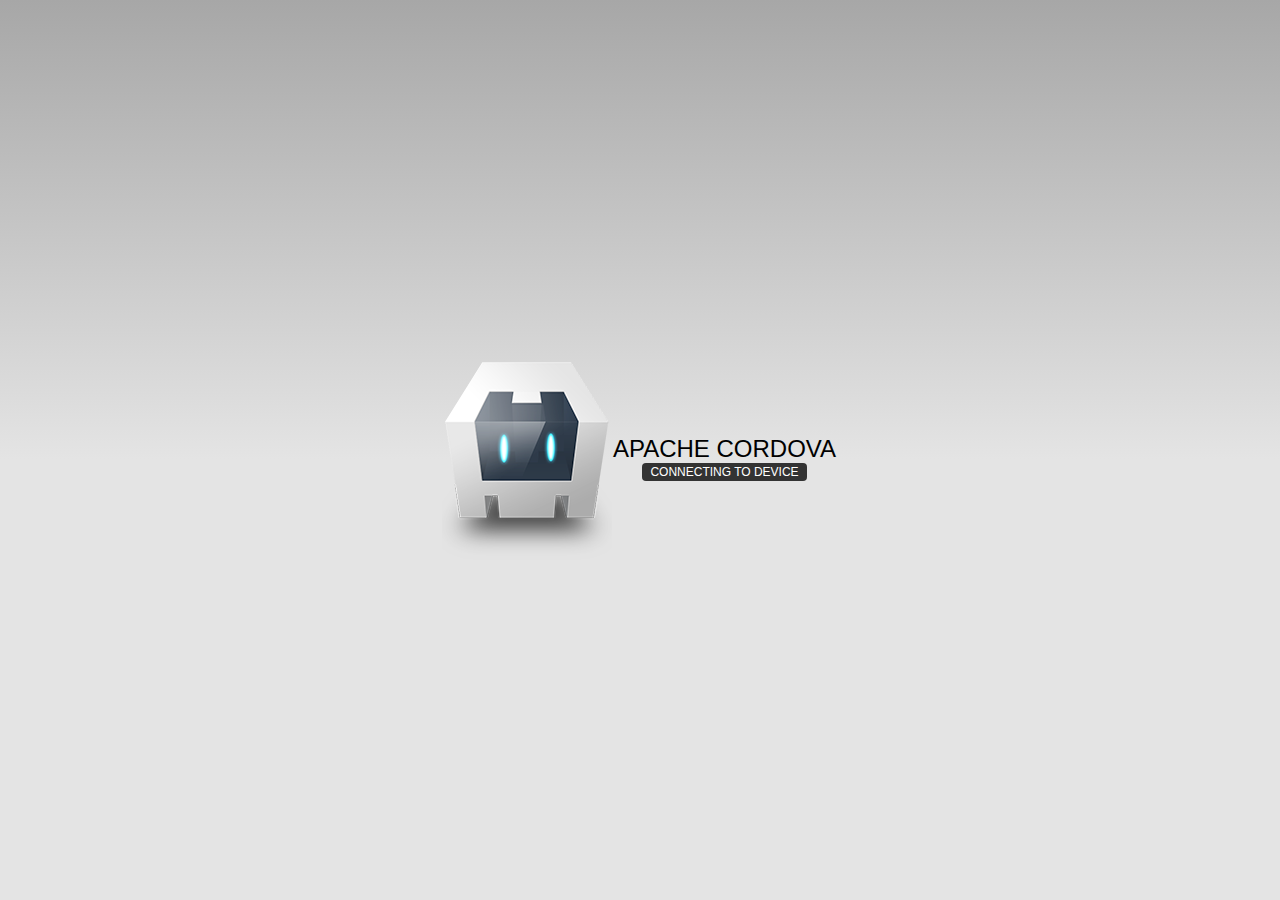
==== www/index.html @ e11423e4 "Initial commit after adding android platform" ====
<!DOCTYPE html>
<!--
    Licensed to the Apache Software Foundation (ASF) under one
    or more contributor license agreements.  See the NOTICE file
    distributed with this work for additional information
    regarding copyright ownership.  The ASF licenses this file
    to you under the Apache License, Version 2.0 (the
    "License"); you may not use this file except in compliance
    with the License.  You may obtain a copy of the License at

    http://www.apache.org/licenses/LICENSE-2.0

    Unless required by applicable law or agreed to in writing,
    software distributed under the License is distributed on an
    "AS IS" BASIS, WITHOUT WARRANTIES OR CONDITIONS OF ANY
     KIND, either express or implied.  See the License for the
    specific language governing permissions and limitations
    under the License.
-->
<html>
    <head>
        <!--
        Customize this policy to fit your own app's needs. For more guidance, see:
            https://github.com/apache/cordova-plugin-whitelist/blob/master/README.md#content-security-policy
        Some notes:
            * gap: is required only on iOS (when using UIWebView) and is needed for JS->native communication
            * https://ssl.gstatic.com is required only on Android and is needed for TalkBack to function properly
            * Disables use of inline scripts in order to mitigate risk of XSS vulnerabilities. To change this:
                * Enable inline JS: add 'unsafe-inline' to default-src
        -->
        <meta http-equiv="Content-Security-Policy" content="default-src 'self' data: gap: https://ssl.gstatic.com 'unsafe-eval'; style-src 'self' 'unsafe-inline'; media-src *">
        <meta name="format-detection" content="telephone=no">
        <meta name="msapplication-tap-highlight" content="no">
        <meta name="viewport" content="user-scalable=no, initial-scale=1, maximum-scale=1, minimum-scale=1, width=device-width">
        <link rel="stylesheet" type="text/css" href="css/index.css">
        <title>Hello World</title>
    </head>
    <body>
        <div class="app">
            <h1>Apache Cordova</h1>
            <div id="deviceready" class="blink">
                <p class="event listening">Connecting to Device</p>
                <p class="event received">Device is Ready</p>
            </div>
        </div>
        <script type="text/javascript" src="cordova.js"></script>
        <script type="text/javascript" src="js/index.js"></script>
    </body>
</html>
---- www/css/index.css ----
/*
 * Licensed to the Apache Software Foundation (ASF) under one
 * or more contributor license agreements.  See the NOTICE file
 * distributed with this work for additional information
 * regarding copyright ownership.  The ASF licenses this file
 * to you under the Apache License, Version 2.0 (the
 * "License"); you may not use this file except in compliance
 * with the License.  You may obtain a copy of the License at
 *
 * http://www.apache.org/licenses/LICENSE-2.0
 *
 * Unless required by applicable law or agreed to in writing,
 * software distributed under the License is distributed on an
 * "AS IS" BASIS, WITHOUT WARRANTIES OR CONDITIONS OF ANY
 * KIND, either express or implied.  See the License for the
 * specific language governing permissions and limitations
 * under the License.
 */
* {
    -webkit-tap-highlight-color: rgba(0,0,0,0); /* make transparent link selection, adjust last value opacity 0 to 1.0 */
}

body {
    -webkit-touch-callout: none;                /* prevent callout to copy image, etc when tap to hold */
    -webkit-text-size-adjust: none;             /* prevent webkit from resizing text to fit */
    -webkit-user-select: none;                  /* prevent copy paste, to allow, change 'none' to 'text' */
    background-color:#E4E4E4;
    background-image:linear-gradient(top, #A7A7A7 0%, #E4E4E4 51%);
    background-image:-webkit-linear-gradient(top, #A7A7A7 0%, #E4E4E4 51%);
    background-image:-ms-linear-gradient(top, #A7A7A7 0%, #E4E4E4 51%);
    background-image:-webkit-gradient(
        linear,
        left top,
        left bottom,
        color-stop(0, #A7A7A7),
        color-stop(0.51, #E4E4E4)
    );
    background-attachment:fixed;
    font-family:'HelveticaNeue-Light', 'HelveticaNeue', Helvetica, Arial, sans-serif;
    font-size:12px;
    height:100%;
    margin:0px;
    padding:0px;
    text-transform:uppercase;
    width:100%;
}

/* Portrait layout (default) */
.app {
    background:url(../img/logo.png) no-repeat center top; /* 170px x 200px */
    position:absolute;             /* position in the center of the screen */
    left:50%;
    top:50%;
    height:50px;                   /* text area height */
    width:225px;                   /* text area width */
    text-align:center;
    padding:180px 0px 0px 0px;     /* image height is 200px (bottom 20px are overlapped with text) */
    margin:-115px 0px 0px -112px;  /* offset vertical: half of image height and text area height */
                                   /* offset horizontal: half of text area width */
}

/* Landscape layout (with min-width) */
@media screen and (min-aspect-ratio: 1/1) and (min-width:400px) {
    .app {
        background-position:left center;
        padding:75px 0px 75px 170px;  /* padding-top + padding-bottom + text area = image height */
        margin:-90px 0px 0px -198px;  /* offset vertical: half of image height */
                                      /* offset horizontal: half of image width and text area width */
    }
}

h1 {
    font-size:24px;
    font-weight:normal;
    margin:0px;
    overflow:visible;
    padding:0px;
    text-align:center;
}

.event {
    border-radius:4px;
    -webkit-border-radius:4px;
    color:#FFFFFF;
    font-size:12px;
    margin:0px 30px;
    padding:2px 0px;
}

.event.listening {
    background-color:#333333;
    display:block;
}

.event.received {
    background-color:#4B946A;
    display:none;
}

@keyframes fade {
    from { opacity: 1.0; }
    50% { opacity: 0.4; }
    to { opacity: 1.0; }
}
 
@-webkit-keyframes fade {
    from { opacity: 1.0; }
    50% { opacity: 0.4; }
    to { opacity: 1.0; }
}
 
.blink {
    animation:fade 3000ms infinite;
    -webkit-animation:fade 3000ms infinite;
}
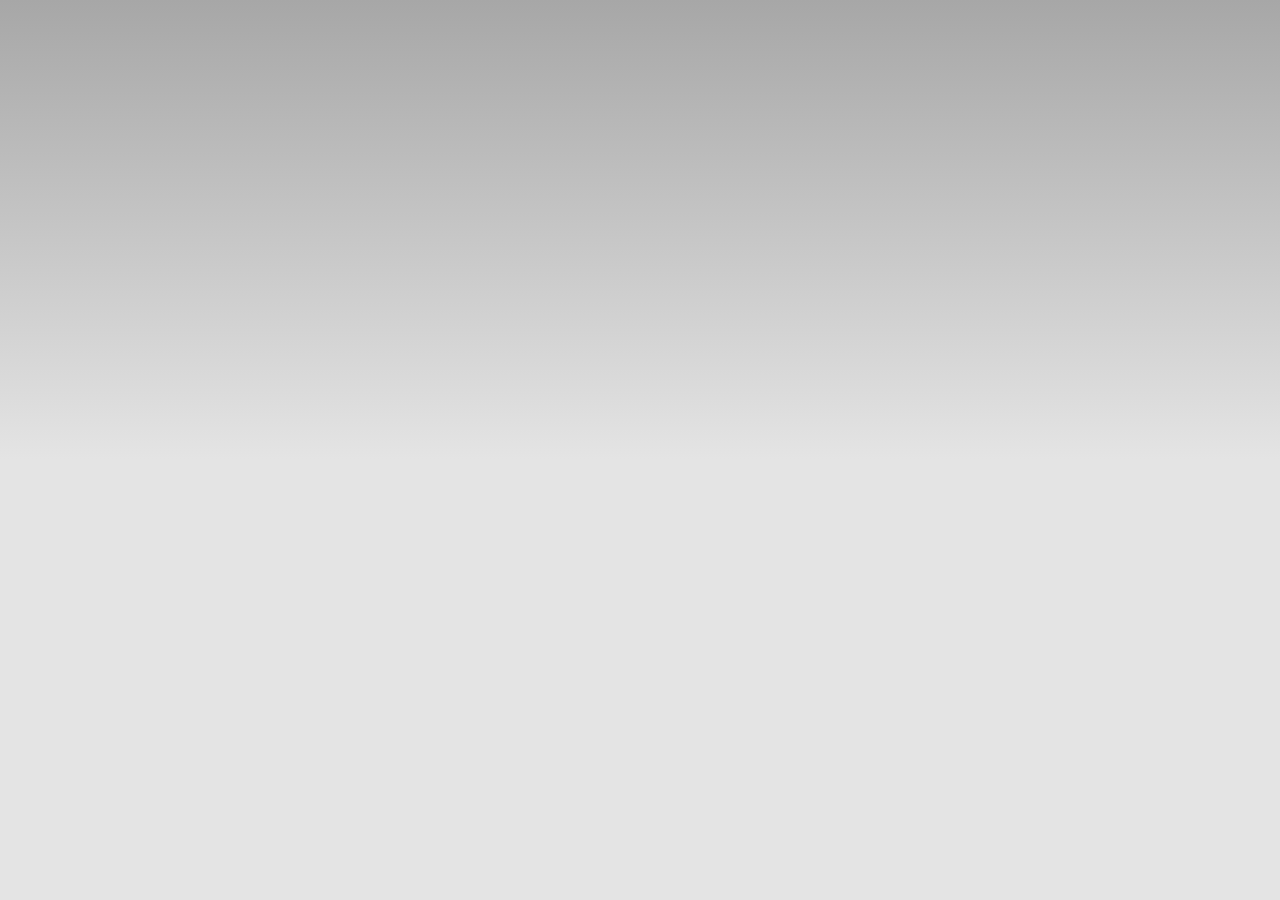
==== commit 3c61e09a: "Got the map to display." ====
--- a/www/index.html
+++ b/www/index.html
@@ -28,21 +28,26 @@
             * Disables use of inline scripts in order to mitigate risk of XSS vulnerabilities. To change this:
                 * Enable inline JS: add 'unsafe-inline' to default-src
         -->
-        <meta http-equiv="Content-Security-Policy" content="default-src 'self' data: gap: https://ssl.gstatic.com 'unsafe-eval'; style-src 'self' 'unsafe-inline'; media-src *">
+        
+        
+        <meta http-equiv="Content-Security-Policy" content="default-src *; style-src 'self' 'unsafe-inline'; script-src: 'self' 'unsafe-inline' 'unsafe-eval'">
+
+        
         <meta name="format-detection" content="telephone=no">
         <meta name="msapplication-tap-highlight" content="no">
         <meta name="viewport" content="user-scalable=no, initial-scale=1, maximum-scale=1, minimum-scale=1, width=device-width">
         <link rel="stylesheet" type="text/css" href="css/index.css">
-        <title>Hello World</title>
+        <link rel="stylesheet" type="text/css" href="css/ol.css">
+        <link rel="stylesheet" type="text/css" href="css/main.css">
+        
+        <script type="text/javascript" src="js/ol.js"></script>
+        <script type="text/javascript" src="js/main.js"></script>
+        
+        
+        <title>Hyderabad Metro</title>
     </head>
     <body>
-        <div class="app">
-            <h1>Apache Cordova</h1>
-            <div id="deviceready" class="blink">
-                <p class="event listening">Connecting to Device</p>
-                <p class="event received">Device is Ready</p>
-            </div>
-        </div>
+        <div id="map"></div>
         <script type="text/javascript" src="cordova.js"></script>
         <script type="text/javascript" src="js/index.js"></script>
     </body>
--- a/www/css/ol.css
+++ b/www/css/ol.css
@@ -0,0 +1 @@
+.ol-mouse-position{top:8px;right:8px;position:absolute}.ol-scale-line{background:#95b9e6;background:rgba(0,60,136,.3);border-radius:4px;bottom:8px;left:8px;padding:2px;position:absolute}.ol-scale-line-inner{border:1px solid #eee;border-top:none;color:#eee;font-size:10px;text-align:center;margin:1px;will-change:contents,width}.ol-overlay-container{will-change:left,right,top,bottom}.ol-unsupported{display:none}.ol-viewport .ol-unselectable{-webkit-touch-callout:none;-webkit-user-select:none;-khtml-user-select:none;-moz-user-select:none;-ms-user-select:none;user-select:none;-webkit-tap-highlight-color:transparent}.ol-control{position:absolute;background-color:#eee;background-color:rgba(255,255,255,.4);border-radius:4px;padding:2px}.ol-control:hover{background-color:rgba(255,255,255,.6)}.ol-zoom{top:.5em;left:.5em}.ol-rotate{top:.5em;right:.5em;transition:opacity .25s linear,visibility 0s linear}.ol-rotate.ol-hidden{opacity:0;visibility:hidden;transition:opacity .25s linear,visibility 0s linear .25s}.ol-zoom-extent{top:4.643em;left:.5em}.ol-full-screen{right:.5em;top:.5em}@media print{.ol-control{display:none}}.ol-control button{display:block;margin:1px;padding:0;color:#fff;font-size:1.14em;font-weight:700;text-decoration:none;text-align:center;height:1.375em;width:1.375em;line-height:.4em;background-color:#7b98bc;background-color:rgba(0,60,136,.5);border:none;border-radius:2px}.ol-control button::-moz-focus-inner{border:none;padding:0}.ol-zoom-extent button{line-height:1.4em}.ol-compass{display:block;font-weight:400;font-size:1.2em;will-change:transform}.ol-touch .ol-control button{font-size:1.5em}.ol-touch .ol-zoom-extent{top:5.5em}.ol-control button:focus,.ol-control button:hover{text-decoration:none;background-color:#4c6079;background-color:rgba(0,60,136,.7)}.ol-zoom .ol-zoom-in{border-radius:2px 2px 0 0}.ol-zoom .ol-zoom-out{border-radius:0 0 2px 2px}.ol-attribution{text-align:right;bottom:.5em;right:.5em;max-width:calc(100% - 1.3em)}.ol-attribution ul{margin:0;padding:0 .5em;font-size:.7rem;line-height:1.375em;color:#000;text-shadow:0 0 2px #fff}.ol-attribution li{display:inline;list-style:none;line-height:inherit}.ol-attribution li:not(:last-child):after{content:" "}.ol-attribution img{max-height:2em;max-width:inherit}.ol-attribution button,.ol-attribution ul{display:inline-block}.ol-attribution.ol-collapsed ul{display:none}.ol-attribution.ol-logo-only ul{display:block}.ol-attribution:not(.ol-collapsed){background:rgba(255,255,255,.8)}.ol-attribution.ol-uncollapsible{bottom:0;right:0;border-radius:4px 0 0;height:1.1em;line-height:1em}.ol-attribution.ol-logo-only{background:0 0;bottom:.4em;height:1.1em;line-height:1em}.ol-attribution.ol-uncollapsible img{margin-top:-.2em;max-height:1.6em}.ol-attribution.ol-logo-only button,.ol-attribution.ol-uncollapsible button{display:none}.ol-zoomslider{position:absolute;top:4.5em;left:.5em;background:#eee;background:rgba(255,255,255,.4);width:24px;height:200px}.ol-zoomslider-thumb{position:absolute;background:#7b98bc;background:rgba(0,60,136,.5);border-radius:2px;cursor:pointer;height:10px;width:22px;margin:3px}.ol-touch .ol-zoomslider{top:5.5em;width:2.052em}.ol-touch .ol-zoomslider-thumb{width:1.8em}.ol-overviewmap{position:absolute;left:.5em;bottom:.5em}.ol-overviewmap.ol-uncollapsible{bottom:0;left:0;border-radius:0 4px 0 0}.ol-overviewmap .ol-overviewmap-map,.ol-overviewmap button{display:inline-block}.ol-overviewmap .ol-overviewmap-map{border:1px solid #7b98bc;height:150px;margin:2px;width:150px}.ol-overviewmap:not(.ol-collapsed) button{bottom:1px;left:2px;position:absolute}.ol-overviewmap.ol-collapsed .ol-overviewmap-map,.ol-overviewmap.ol-uncollapsible button{display:none}.ol-overviewmap:not(.ol-collapsed){background:rgba(255,255,255,.8)}.ol-overviewmap-box{border:2px dotted rgba(0,60,136,.7)}--- a/www/css/main.css
+++ b/www/css/main.css
@@ -0,0 +1,4 @@
+#map{
+  width:100%;
+  height:100%;
+}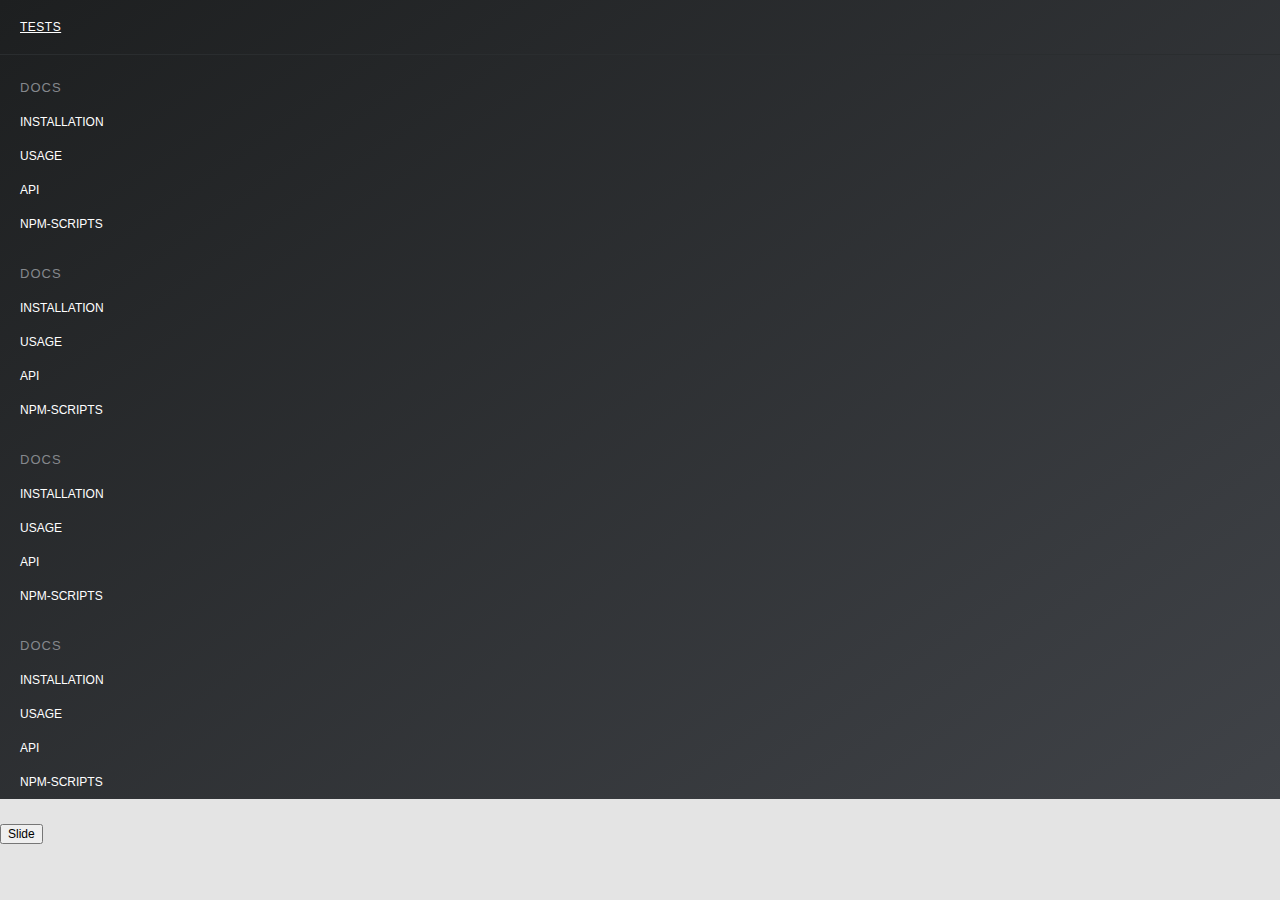
==== commit 191ae48d: "add slide menu" ====
--- a/www/index.html
+++ b/www/index.html
@@ -1,35 +1,8 @@
 <!DOCTYPE html>
-<!--
-    Licensed to the Apache Software Foundation (ASF) under one
-    or more contributor license agreements.  See the NOTICE file
-    distributed with this work for additional information
-    regarding copyright ownership.  The ASF licenses this file
-    to you under the Apache License, Version 2.0 (the
-    "License"); you may not use this file except in compliance
-    with the License.  You may obtain a copy of the License at
-
-    http://www.apache.org/licenses/LICENSE-2.0
-
-    Unless required by applicable law or agreed to in writing,
-    software distributed under the License is distributed on an
-    "AS IS" BASIS, WITHOUT WARRANTIES OR CONDITIONS OF ANY
-     KIND, either express or implied.  See the License for the
-    specific language governing permissions and limitations
-    under the License.
--->
 <html>
     <head>
-        <!--
-        Customize this policy to fit your own app's needs. For more guidance, see:
-            https://github.com/apache/cordova-plugin-whitelist/blob/master/README.md#content-security-policy
-        Some notes:
-            * gap: is required only on iOS (when using UIWebView) and is needed for JS->native communication
-            * https://ssl.gstatic.com is required only on Android and is needed for TalkBack to function properly
-            * Disables use of inline scripts in order to mitigate risk of XSS vulnerabilities. To change this:
-                * Enable inline JS: add 'unsafe-inline' to default-src
-        -->
-        
-        
+   
+        <!-- FIXME allow only specific domains -->
         <meta http-equiv="Content-Security-Policy" content="default-src *; style-src 'self' 'unsafe-inline'; script-src: 'self' 'unsafe-inline' 'unsafe-eval'">
 
         
@@ -41,13 +14,66 @@
         <link rel="stylesheet" type="text/css" href="css/main.css">
         
         <script type="text/javascript" src="js/ol.js"></script>
+        <script type="text/javascript" src="js/slideout.min.js"></script>
         <script type="text/javascript" src="js/main.js"></script>
-        
         
         <title>Hyderabad Metro</title>
     </head>
     <body>
-        <div id="map"></div>
+    
+	<!-- Slide menu -->
+    <nav id="menu" class="menu">
+      <a href="https://github.com/mango/slideout" target="_blank">
+        <header class="menu-header">
+          <span class="menu-header-title">Tests</span>
+        </header>
+      </a>
+
+      <section class="menu-section">
+        <h3 class="menu-section-title">Docs</h3>
+        <ul class="menu-section-list">
+          <li><a href="https://github.com/mango/slideout#installation" target="_blank">Installation</a></li>
+          <li><a href="https://github.com/mango/slideout#usage" target="_blank">Usage</a></li>
+          <li><a href="https://github.com/mango/slideout#api" target="_blank">API</a></li>
+          <li><a href="https://github.com/mango/slideout#npm-scripts" target="_blank">npm-scripts</a></li>
+        </ul>
+      </section>
+
+      <section class="menu-section">
+        <h3 class="menu-section-title">Docs</h3>
+        <ul class="menu-section-list">
+          <li><a href="https://github.com/mango/slideout#installation" target="_blank">Installation</a></li>
+          <li><a href="https://github.com/mango/slideout#usage" target="_blank">Usage</a></li>
+          <li><a href="https://github.com/mango/slideout#api" target="_blank">API</a></li>
+          <li><a href="https://github.com/mango/slideout#npm-scripts" target="_blank">npm-scripts</a></li>
+        </ul>
+      </section>
+
+      <section class="menu-section">
+        <h3 class="menu-section-title">Docs</h3>
+        <ul class="menu-section-list">
+          <li><a href="https://github.com/mango/slideout#installation" target="_blank">Installation</a></li>
+          <li><a href="https://github.com/mango/slideout#usage" target="_blank">Usage</a></li>
+          <li><a href="https://github.com/mango/slideout#api" target="_blank">API</a></li>
+          <li><a href="https://github.com/mango/slideout#npm-scripts" target="_blank">npm-scripts</a></li>
+        </ul>
+      </section>
+
+      <section class="menu-section">
+        <h3 class="menu-section-title">Docs</h3>
+        <ul class="menu-section-list">
+          <li><a href="https://github.com/mango/slideout#installation" target="_blank">Installation</a></li>
+          <li><a href="https://github.com/mango/slideout#usage" target="_blank">Usage</a></li>
+          <li><a href="https://github.com/mango/slideout#api" target="_blank">API</a></li>
+          <li><a href="https://github.com/mango/slideout#npm-scripts" target="_blank">npm-scripts</a></li>
+        </ul>
+      </section>
+    </nav>
+
+	<!-- Slide menu -->	
+        
+        <button class="slideout-toggle">Slide</button>
+        <div id="map" class="map"></div>
         <script type="text/javascript" src="cordova.js"></script>
         <script type="text/javascript" src="js/index.js"></script>
     </body>
--- a/www/css/main.css
+++ b/www/css/main.css
@@ -1,4 +1,115 @@
+/*! normalize.css v3.0.2 | MIT License | git.io/normalize */html{font-family:sans-serif;-ms-text-size-adjust:100%;-webkit-text-size-adjust:100%}body{margin:0}article,aside,details,figcaption,figure,footer,header,hgroup,main,menu,nav,section,summary{display:block}audio,canvas,progress,video{display:inline-block;vertical-align:baseline}audio:not([controls]){display:none;height:0}[hidden],template{display:none}a{background-color:transparent}a:active,a:hover{outline:0}abbr[title]{border-bottom:1px dotted}b,strong{font-weight:700}dfn{font-style:italic}h1{font-size:2em;margin:.67em 0}mark{background:#ff0;color:#000}small{font-size:80%}sub,sup{font-size:75%;line-height:0;position:relative;vertical-align:baseline}sup{top:-.5em}sub{bottom:-.25em}img{border:0}svg:not(:root){overflow:hidden}figure{margin:1em 40px}hr{-moz-box-sizing:content-box;box-sizing:content-box;height:0}pre{overflow:auto}code,kbd,pre,samp{font-family:monospace,monospace;font-size:1em}button,input,optgroup,select,textarea{color:inherit;font:inherit;margin:0}button{overflow:visible}button,select{text-transform:none}button,html input[type=button],input[type=reset],input[type=submit]{-webkit-appearance:button;cursor:pointer}button[disabled],html input[disabled]{cursor:default}button::-moz-focus-inner,input::-moz-focus-inner{border:0;padding:0}input{line-height:normal}input[type=checkbox],input[type=radio]{box-sizing:border-box;padding:0}input[type=number]::-webkit-inner-spin-button,input[type=number]::-webkit-outer-spin-button{height:auto}input[type=search]{-webkit-appearance:textfield;-moz-box-sizing:content-box;-webkit-box-sizing:content-box;box-sizing:content-box}input[type=search]::-webkit-search-cancel-button,input[type=search]::-webkit-search-decoration{-webkit-appearance:none}fieldset{border:1px solid silver;margin:0 2px;padding:.35em .625em .75em}legend{border:0;padding:0}textarea{overflow:auto}optgroup{font-weight:700}table{border-collapse:collapse;border-spacing:0}td,th{padding:0}
+
+body,
+.panel {
+  background-color: #fff;
+}
+
 #map{
   width:100%;
   height:100%;
-}+}
+
+.menu {
+  background-image: linear-gradient(145deg, #1D1F20, #404348);
+}
+
+a {
+  color: #4B5;
+  text-decoration: none;
+}
+
+.menu a {
+  color: #fff;
+}
+
+.menu a:hover {
+  text-decoration: underline;
+}
+
+.menu-header {
+  border-bottom: 1px solid #2a2d2f;
+  padding: 20px;
+  background-size: 32px;
+}
+
+.menu-header-title {
+  font-weight: 400;
+  letter-spacing: 0.5px;
+  margin: 0;
+}
+
+.menu-section {
+  margin: 25px 0;
+}
+
+.menu-section-title {
+  text-transform: uppercase;
+  color: #85888d;
+  font-weight: 200;
+  font-size: 13px;
+  letter-spacing: 1px;
+  padding: 0 20px;
+  margin:0;
+}
+
+.menu-section-list {
+  padding:0;
+  margin: 10px 0;
+  list-style:none;
+}
+
+.menu-section-list a {
+  display: block;
+  padding: 10px 20px;
+}
+
+
+/**
+ * hamburger
+ */
+.btn-hamburger {
+  border: none;
+  position: absolute;
+  top: 12px;
+  left: 12px;
+  outline:none;
+  background: url('assets/menu.png') no-repeat center;
+  width: 50px;
+  height: 50px;
+}
+
+.heart {
+  font-style: normal;
+  font-weight: 500;
+  color: #c0392b;
+  text-decoration: none;
+}
+
+      .slideout-menu {
+        position: fixed;
+        left: 0;
+        top: 0;
+        bottom: 0;
+        right: 0;
+        z-index: 0;
+        width: 256px;
+        overflow-y: auto;
+        -webkit-overflow-scrolling: touch;
+        display: none;
+      }
+
+      .slideout-panel {
+        position:relative;
+        z-index: 1;
+      }
+
+      .slideout-open,
+      .slideout-open body,
+      .slideout-open .slideout-panel {
+        overflow: hidden;
+      }
+
+      .slideout-open .slideout-menu {
+        display: block;
+      }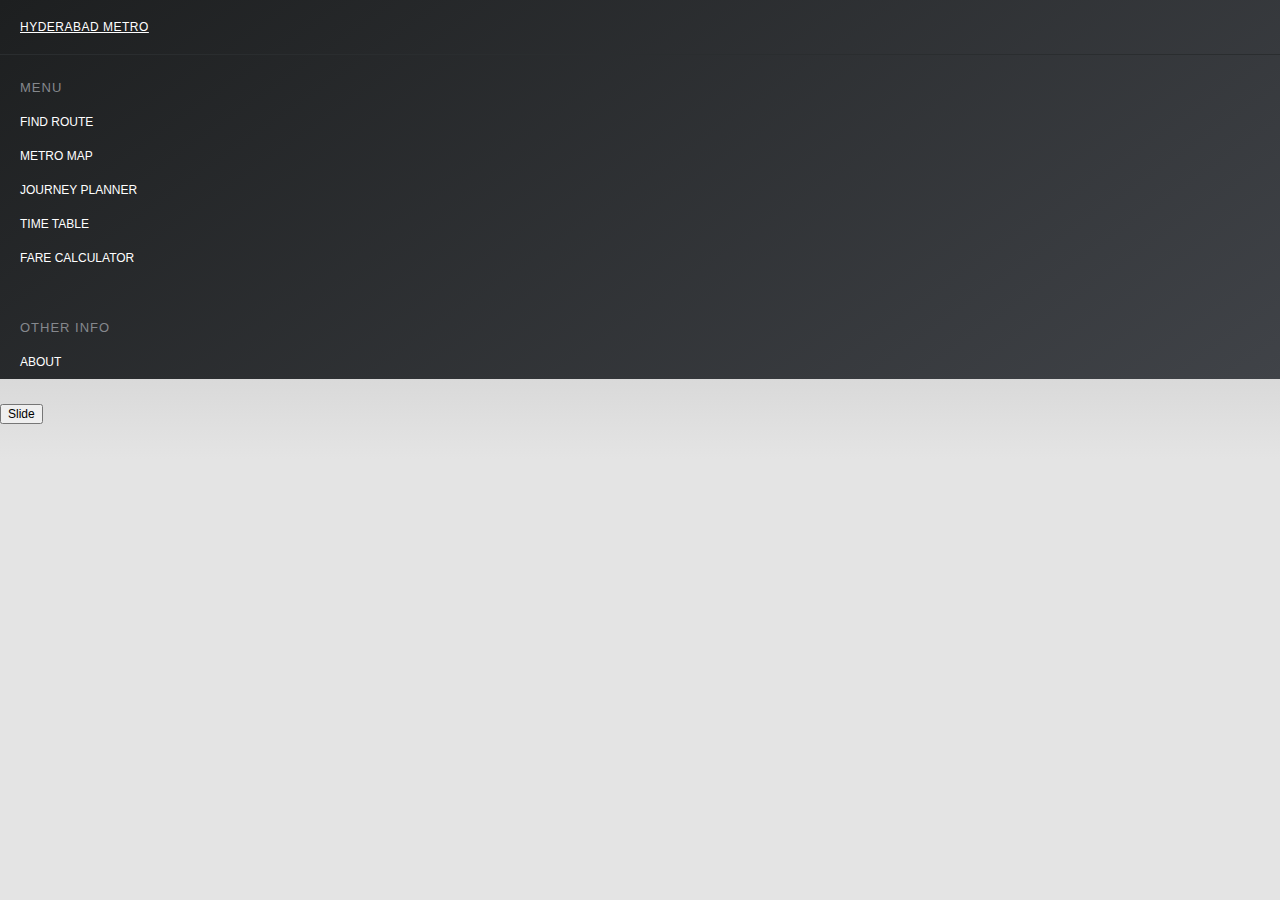
==== commit 1af69810: "Slide menu now opens only when swiped from edge" ====
--- a/www/index.html
+++ b/www/index.html
@@ -14,7 +14,7 @@
         <link rel="stylesheet" type="text/css" href="css/main.css">
         
         <script type="text/javascript" src="js/ol.js"></script>
-        <script type="text/javascript" src="js/slideout.min.js"></script>
+        <script type="text/javascript" src="js/slideout.js"></script>
         <script type="text/javascript" src="js/main.js"></script>
         
         <title>Hyderabad Metro</title>
@@ -23,51 +23,30 @@
     
 	<!-- Slide menu -->
     <nav id="menu" class="menu">
-      <a href="https://github.com/mango/slideout" target="_blank">
+      <a href="#" target="_blank">
         <header class="menu-header">
-          <span class="menu-header-title">Tests</span>
+          <span class="menu-header-title">Hyderabad Metro</span>
         </header>
       </a>
 
       <section class="menu-section">
-        <h3 class="menu-section-title">Docs</h3>
+        <h3 class="menu-section-title">Menu</h3>
         <ul class="menu-section-list">
-          <li><a href="https://github.com/mango/slideout#installation" target="_blank">Installation</a></li>
-          <li><a href="https://github.com/mango/slideout#usage" target="_blank">Usage</a></li>
-          <li><a href="https://github.com/mango/slideout#api" target="_blank">API</a></li>
-          <li><a href="https://github.com/mango/slideout#npm-scripts" target="_blank">npm-scripts</a></li>
+          <li><a href="#" target="_blank">Find Route</a></li>
+          <li><a href="#" target="_blank">Metro Map</a></li>
+          <li><a href="#" target="_blank">Journey Planner</a></li>
+          <li><a href="#" target="_blank">Time Table</a></li>
+          <li><a href="#" target="_blank">Fare Calculator</a></li>
+          <li><a href="#" target="_blank"></a></li>
+        </ul>
+      </section>
+      <section class="menu-section">
+        <h3 class="menu-section-title">Other Info</h3>
+        <ul class="menu-section-list">
+          <li><a href="#" target="_blank">About</a></li>
         </ul>
       </section>
 
-      <section class="menu-section">
-        <h3 class="menu-section-title">Docs</h3>
-        <ul class="menu-section-list">
-          <li><a href="https://github.com/mango/slideout#installation" target="_blank">Installation</a></li>
-          <li><a href="https://github.com/mango/slideout#usage" target="_blank">Usage</a></li>
-          <li><a href="https://github.com/mango/slideout#api" target="_blank">API</a></li>
-          <li><a href="https://github.com/mango/slideout#npm-scripts" target="_blank">npm-scripts</a></li>
-        </ul>
-      </section>
-
-      <section class="menu-section">
-        <h3 class="menu-section-title">Docs</h3>
-        <ul class="menu-section-list">
-          <li><a href="https://github.com/mango/slideout#installation" target="_blank">Installation</a></li>
-          <li><a href="https://github.com/mango/slideout#usage" target="_blank">Usage</a></li>
-          <li><a href="https://github.com/mango/slideout#api" target="_blank">API</a></li>
-          <li><a href="https://github.com/mango/slideout#npm-scripts" target="_blank">npm-scripts</a></li>
-        </ul>
-      </section>
-
-      <section class="menu-section">
-        <h3 class="menu-section-title">Docs</h3>
-        <ul class="menu-section-list">
-          <li><a href="https://github.com/mango/slideout#installation" target="_blank">Installation</a></li>
-          <li><a href="https://github.com/mango/slideout#usage" target="_blank">Usage</a></li>
-          <li><a href="https://github.com/mango/slideout#api" target="_blank">API</a></li>
-          <li><a href="https://github.com/mango/slideout#npm-scripts" target="_blank">npm-scripts</a></li>
-        </ul>
-      </section>
     </nav>
 
 	<!-- Slide menu -->	
